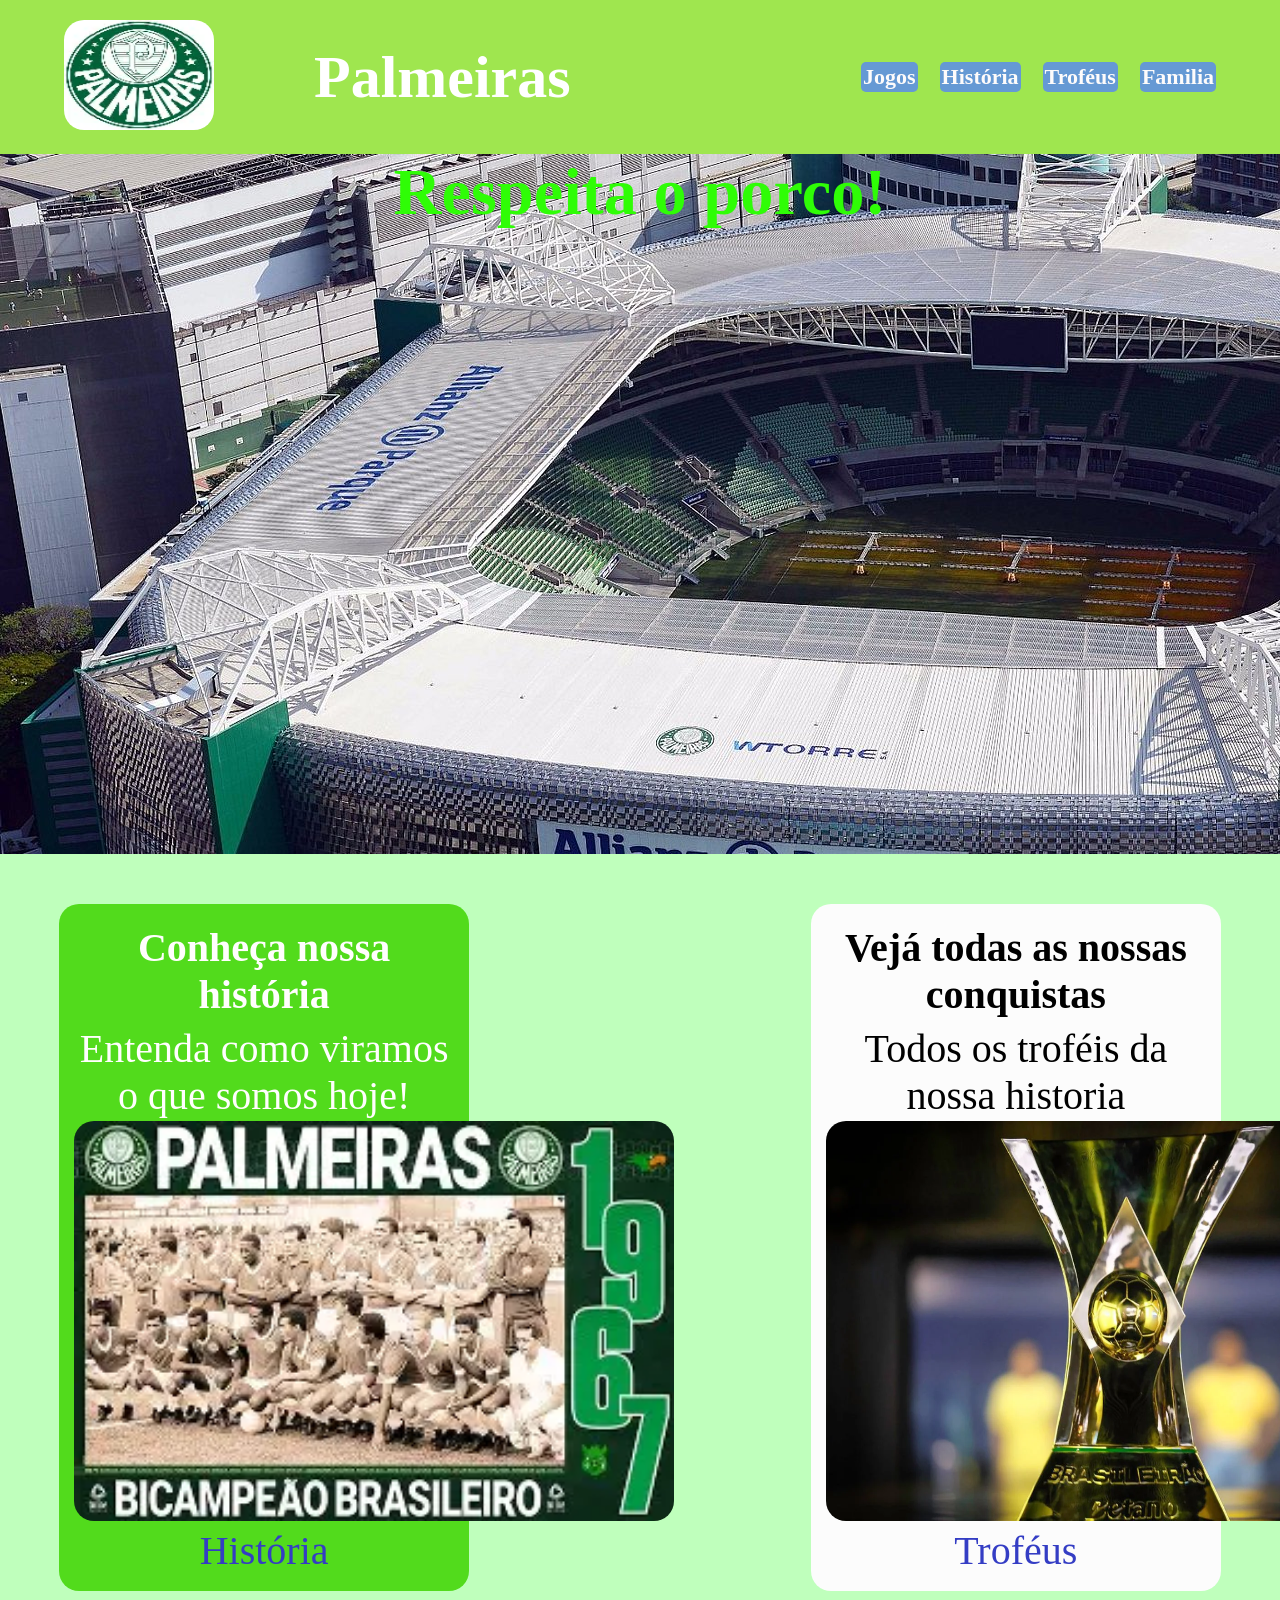
==== index.html @ 882241ef "first commit" ====
<!doctype html>
<html lang="pt-BR">
    <head>
        <meta charset="UTF-8" />
        <title>Palmeiras</title>
        <link rel="stylesheet" href="./css/style.css" />
    </head>

     <body>
 
        <header>
            <section id="">
                <img src="assets/img/logo.png" alt="logo">
            </section>
            <section id="nav">
                <h1><strong>Palmeiras</strong></h1>
               <section id="header-link">
       <a href="pages/jogos.html"><p>Jogos</p></a>
       <a href="pages/historia.html"> <p>História</p></a>
        <a href="pages/tabela.html"> <p>Troféus</p></a>
       <a href="pages/carros.html"><p>Familia</p></a>
      </section>
            </section>
        </header>
         <main>
        <section class="bum">
          <h5>Respeita o porco!</h5>
        </section>

        <section id="iu">
        <section id="historia">
        <h2>Conheça nossa história</h2>
        <p>Entenda como viramos o que somos hoje!</p>
         <article>
            <img src="assets/img/hist.png">
         </article>
           <a href="pages/historia.html"><p>História</p></a>
          </section>
         <img src="">
         <section id="ofertas">
        <h3>Vejá todas as nossas conquistas</h3>
        <p>Todos os troféis da nossa historia</p>
         <article>
            <img src="assets/img/trof.png">
         </article>
            <a href="pages/tabela.html"><p>Troféus</p></a>
           </section>
           </section>
            <hr>
        </main>
    </body>
</html>
---- css/style.css ----
* {
    padding: 0;
    margin: 0;
    box-sizing: border-box;
}
header {
    color: #ffffff;
    background-color: #9fe64f;
    display: flex;
    gap: 100px;
    flex-direction:row;
    justify-content: center;
    text-align: center;
    align-items: center;
    padding: 20px 5%;
}
a {
    text-decoration: none;
}
#header-link{
  display: flex;
  gap: 22px;
  align-items: center;
  text-decoration: none;
}

#header-link p{
 color: rgb(253, 251, 251);
 font-weight: bold;
 font-size: 22px;
 background-color: rgb(101, 153, 212);
 border-radius: 5px;
 text-decoration: none;
}

header h1 {
    text-align: center;
    font-size: 60px;
}
header img {
    width: 150px;
    height: 110px;
    border-radius: 20px;
}
#nav {
    width: 100%;
    display: flex;
    flex-direction: row;
    justify-content: space-between;
}
body {
    background-color: #beffbbf8;
}
.bum {
    font-size: 80px;
    color: rgb(47, 253, 6);
    background-color: rgb(156, 224, 255);
    text-align: center;
    height: 400px;
}
.sep {
    display: flex;
    flex-direction: row;
    flex-wrap: wrap;
}

.bum {
     background-image: url('../assets/img/buner.png');
    background-color: rgb(89, 2, 230);
    text-align: center;
    height: 700px;
}
h2 {
    font-size: 40px;
    padding: 5px;
}
h3 {
    font-size: 40px;
    padding: 5px;
}
body p {
    font-size: 40px;
    padding: 2px;
}

#ta {
    text-align: center;
     display: flex;
     align-content: center;
     justify-content: center;
     font-size: 50px;
}
#historia {
    background-color: rgb(82, 219, 28);
    border-radius: 20px;
    margin: 50px;
     padding: 15px;
     width: 32%;
     text-align: center;
     flex-direction: row;
      color: rgb(255, 254, 253);
}
#ofertas {
    background-color: rgb(252, 252, 252);
    border-radius: 20px;
    margin: 50px;
     padding: 15px;
     width: 32%;
     text-align: center;
     flex-direction: row;
     color: rgb(0, 0, 0);
}
#ofertas img{
border-radius: 20px;
height: 400px;
width: 600px;
}
#historia img{
border-radius: 20px;
height: 400px;
width: 600px;
}
#iu {
    display: flex;
    gap: 8%;
    align-items: stretch;
    justify-content: space-around
}
#iu a{
color: rgb(52, 61, 196);
text-decoration: none;
}
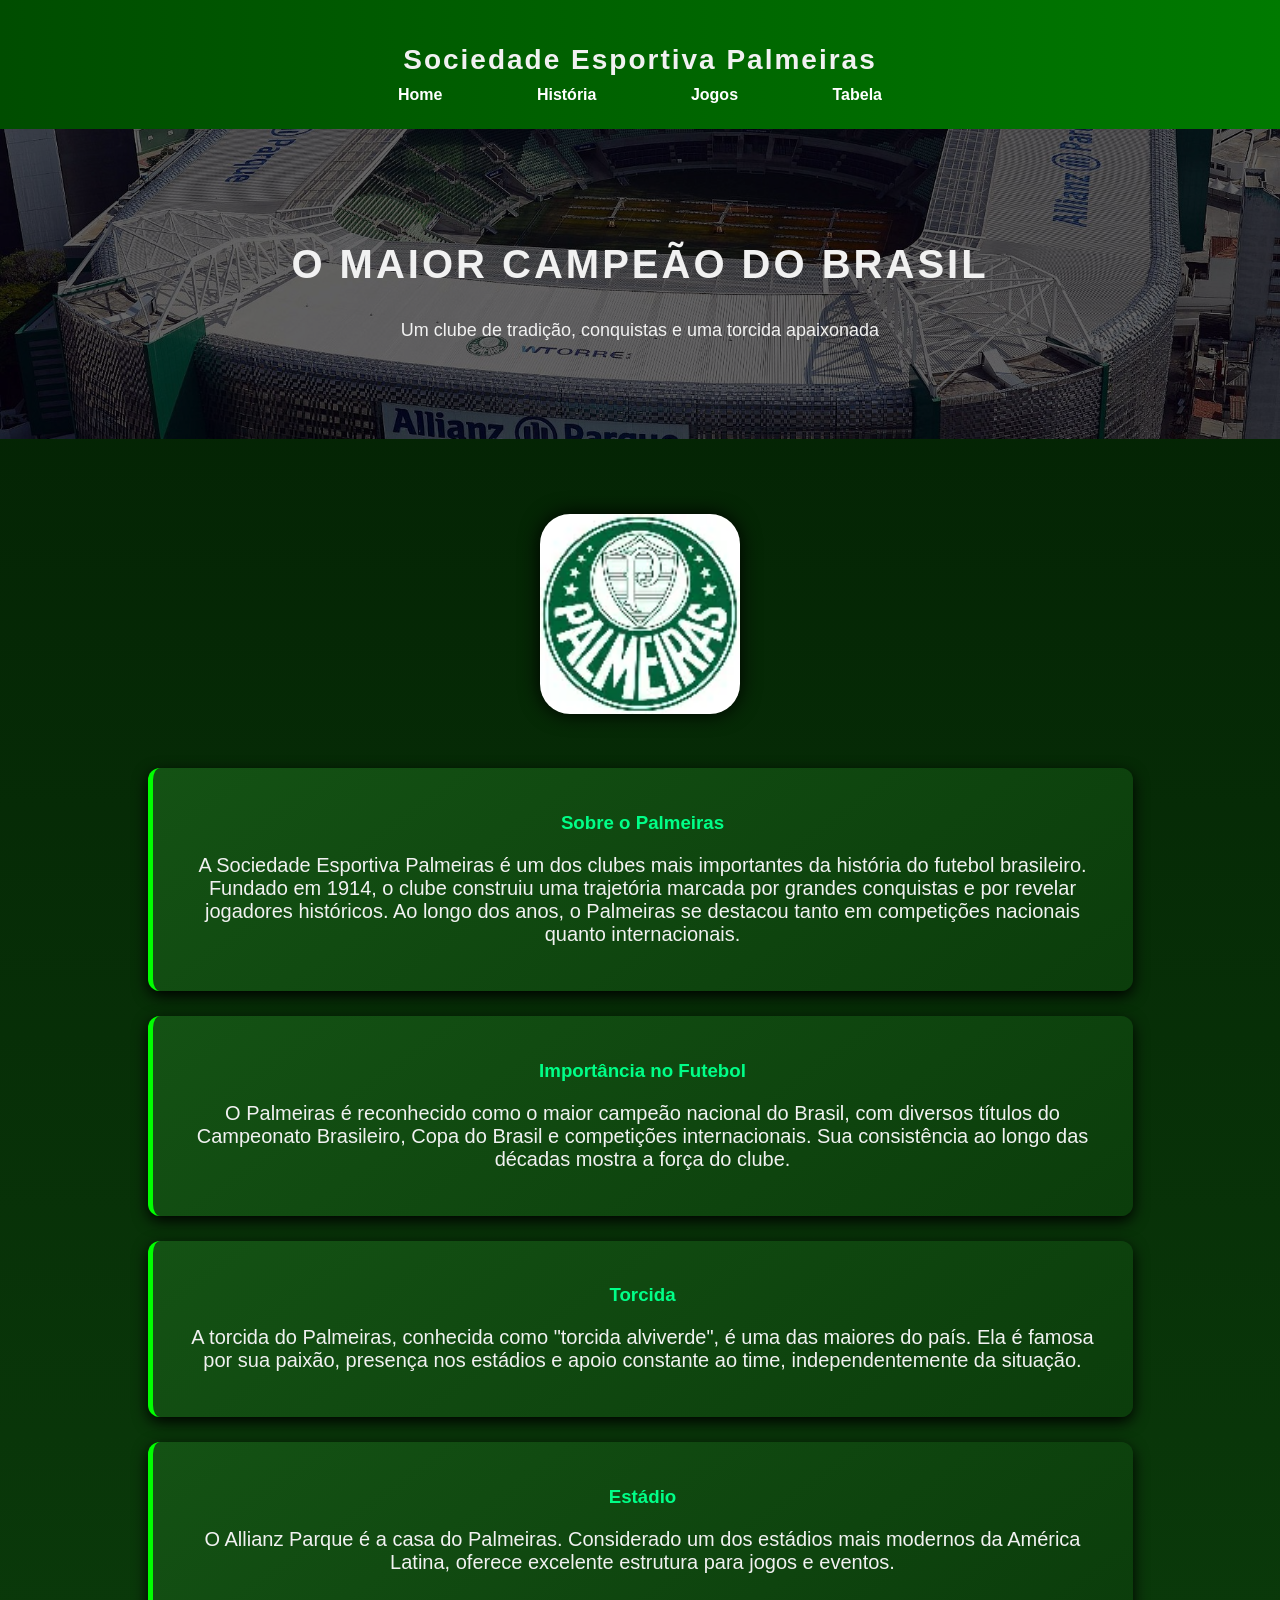
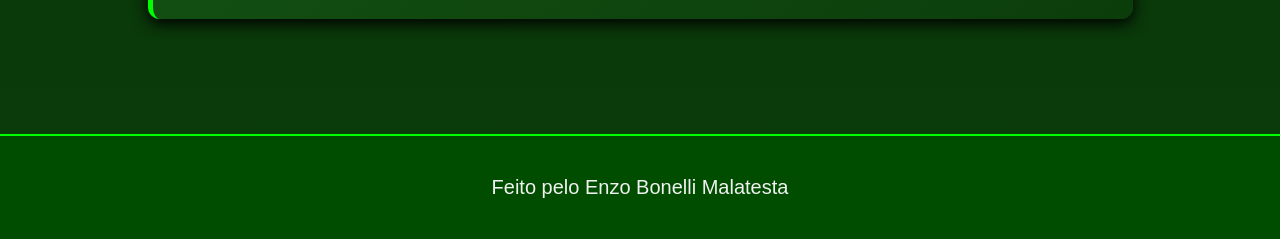
==== commit 3c5fffec: "hg" ====
--- a/index.html
+++ b/index.html
@@ -1,52 +1,71 @@
-<!doctype html>
-<html lang="pt-BR">
-    <head>
-        <meta charset="UTF-8" />
-        <title>Palmeiras</title>
-        <link rel="stylesheet" href="./css/style.css" />
-    </head>
+<!DOCTYPE html>
+<html lang="pt-br">
+<head>
+<meta charset="UTF-8">
+<title>Palmeiras</title>
+<link rel="stylesheet" href="css/style.css">
+</head>
 
-     <body>
- 
-        <header>
-            <section id="">
-                <img src="assets/img/logo.png" alt="logo">
-            </section>
-            <section id="nav">
-                <h1><strong>Palmeiras</strong></h1>
-               <section id="header-link">
-       <a href="pages/jogos.html"><p>Jogos</p></a>
-       <a href="pages/historia.html"> <p>História</p></a>
-        <a href="pages/tabela.html"> <p>Troféus</p></a>
-       <a href="pages/carros.html"><p>Familia</p></a>
-      </section>
-            </section>
-        </header>
-         <main>
-        <section class="bum">
-          <h5>Respeita o porco!</h5>
-        </section>
+<body>
 
-        <section id="iu">
-        <section id="historia">
-        <h2>Conheça nossa história</h2>
-        <p>Entenda como viramos o que somos hoje!</p>
-         <article>
-            <img src="assets/img/hist.png">
-         </article>
-           <a href="pages/historia.html"><p>História</p></a>
-          </section>
-         <img src="">
-         <section id="ofertas">
-        <h3>Vejá todas as nossas conquistas</h3>
-        <p>Todos os troféis da nossa historia</p>
-         <article>
-            <img src="assets/img/trof.png">
-         </article>
-            <a href="pages/tabela.html"><p>Troféus</p></a>
-           </section>
-           </section>
-            <hr>
-        </main>
-    </body>
+<header>
+<h1>Sociedade Esportiva Palmeiras</h1>
+<nav>
+<a href="index.html">Home</a>
+<a href="pages/historia.html">História</a>
+<a href="pages/jogos.html">Jogos</a>
+<a href="pages/tabela.html">Tabela</a>
+</nav>
+</header>
+
+<section class="hero">
+<h2>O Maior Campeão do Brasil</h2>
+<p>Um clube de tradição, conquistas e uma torcida apaixonada</p>
+</section>
+
+<div class="container">
+
+<img src="assets/img/logo.png">
+
+<div class="card">
+<h3>Sobre o Palmeiras</h3>
+<p>
+A Sociedade Esportiva Palmeiras é um dos clubes mais importantes da história do futebol brasileiro.
+Fundado em 1914, o clube construiu uma trajetória marcada por grandes conquistas e por revelar
+jogadores históricos. Ao longo dos anos, o Palmeiras se destacou tanto em competições nacionais quanto internacionais.
+</p>
+</div>
+
+<div class="card">
+<h3>Importância no Futebol</h3>
+<p>
+O Palmeiras é reconhecido como o maior campeão nacional do Brasil, com diversos títulos do Campeonato Brasileiro,
+Copa do Brasil e competições internacionais. Sua consistência ao longo das décadas mostra a força do clube.
+</p>
+</div>
+
+<div class="card">
+<h3>Torcida</h3>
+<p>
+A torcida do Palmeiras, conhecida como "torcida alviverde", é uma das maiores do país.
+Ela é famosa por sua paixão, presença nos estádios e apoio constante ao time,
+independentemente da situação.
+</p>
+</div>
+
+<div class="card">
+<h3>Estádio</h3>
+<p>
+O Allianz Parque é a casa do Palmeiras. Considerado um dos estádios mais modernos da América Latina,
+oferece excelente estrutura para jogos e eventos.
+</p>
+</div>
+
+</div>
+
+<footer>
+<p>Feito pelo Enzo Bonelli Malatesta</p>
+</footer>
+
+</body>
 </html>
--- a/css/style.css
+++ b/css/style.css
@@ -1,132 +1,116 @@
-* {
-    padding: 0;
+body {
     margin: 0;
-    box-sizing: border-box;
-}
-header {
-    color: #ffffff;
-    background-color: #9fe64f;
-    display: flex;
-    gap: 100px;
-    flex-direction:row;
-    justify-content: center;
-    text-align: center;
-    align-items: center;
-    padding: 20px 5%;
-}
-a {
-    text-decoration: none;
-}
-#header-link{
-  display: flex;
-  gap: 22px;
-  align-items: center;
-  text-decoration: none;
+    font-family: 'Segoe UI', Arial, sans-serif;
+    background: linear-gradient(180deg, #021d02, #0b3d0b);
+    color: #f1f1f1;
 }
 
-#header-link p{
- color: rgb(253, 251, 251);
- font-weight: bold;
- font-size: 22px;
- background-color: rgb(101, 153, 212);
- border-radius: 5px;
- text-decoration: none;
+/* HEADER */
+header {
+    background: linear-gradient(90deg, #004d00, #007a00);
+    padding: 25px;
+    text-align: center;
+    box-shadow: 0 3px 10px black;
 }
 
 header h1 {
-    text-align: center;
-    font-size: 60px;
-}
-header img {
-    width: 150px;
-    height: 110px;
-    border-radius: 20px;
-}
-#nav {
-    width: 100%;
-    display: flex;
-    flex-direction: row;
-    justify-content: space-between;
-}
-body {
-    background-color: #beffbbf8;
-}
-.bum {
-    font-size: 80px;
-    color: rgb(47, 253, 6);
-    background-color: rgb(156, 224, 255);
-    text-align: center;
-    height: 400px;
-}
-.sep {
-    display: flex;
-    flex-direction: row;
-    flex-wrap: wrap;
+    margin-bottom: 10px;
+    font-size: 28px;
+    letter-spacing: 2px;
 }
 
-.bum {
-     background-image: url('../assets/img/buner.png');
-    background-color: rgb(89, 2, 230);
-    text-align: center;
-    height: 700px;
-}
-h2 {
-    font-size: 40px;
-    padding: 5px;
-}
-h3 {
-    font-size: 40px;
-    padding: 5px;
-}
-body p {
-    font-size: 40px;
-    padding: 2px;
+/* NAV */
+nav a {
+    color: #fff;
+    margin: 0 15px;
+    text-decoration: none;
+    font-weight: bold;
+    position: relative;
 }
 
-#ta {
+nav a::after {
+    content: "";
+    width: 0%;
+    height: 2px;
+    background: yellow;
+    position: absolute;
+    left: 0;
+    bottom: -5px;
+    transition: 0.3s;
+}
+
+nav a:hover::after {
+    width: 100%;
+}
+
+/* HERO */
+.hero {
+    background: linear-gradient(rgba(0,0,0,0.6), rgba(0,0,0,0.6)),
+    url('../assets/img/buner.png') center/cover;
+    padding: 80px 20px;
     text-align: center;
-     display: flex;
-     align-content: center;
-     justify-content: center;
-     font-size: 50px;
 }
-#historia {
-    background-color: rgb(82, 219, 28);
-    border-radius: 20px;
-    margin: 50px;
-     padding: 15px;
-     width: 32%;
-     text-align: center;
-     flex-direction: row;
-      color: rgb(255, 254, 253);
+
+.hero h2 {
+    font-size: 40px;
+    text-transform: uppercase;
+    letter-spacing: 3px;
 }
-#ofertas {
-    background-color: rgb(252, 252, 252);
-    border-radius: 20px;
-    margin: 50px;
-     padding: 15px;
-     width: 32%;
-     text-align: center;
-     flex-direction: row;
-     color: rgb(0, 0, 0);
+
+.hero p {
+    margin-top: 10px;
+    font-size: 18px;
 }
-#ofertas img{
-border-radius: 20px;
-height: 400px;
-width: 600px;
+
+/* CONTAINER */
+.container {
+    padding: 50px 20px;
+    text-align: center;
 }
-#historia img{
-border-radius: 20px;
-height: 400px;
-width: 600px;
+
+/* CARDS */
+.card {
+    background: linear-gradient(145deg, #145214, #0b3d0b);
+    margin: 25px auto;
+    padding: 25px;
+    width: 75%;
+    border-radius: 12px;
+    box-shadow: 0 5px 15px black;
+    transition: 0.3s;
+    border-left: 5px solid #00ff00;
 }
-#iu {
-    display: flex;
-    gap: 8%;
-    align-items: stretch;
-    justify-content: space-around
+
+.card:hover {
+    transform: translateY(-8px) scale(1.02);
+    box-shadow: 0 10px 25px black;
 }
-#iu a{
-color: rgb(52, 61, 196);
-text-decoration: none;
+
+.card h3 {
+    margin-bottom: 10px;
+    color: #00ff88;
+}
+
+/* IMAGEM */
+img {
+    width: 200px;
+    margin: 25px 0;
+    border-radius: 30px;
+    filter: drop-shadow(0 0 10px black);
+}
+
+/* FOOTER */
+footer {
+    background: #004d00;
+    text-align: center;
+    padding: 20px;
+    margin-top: 40px;
+    border-top: 2px solid #00ff00;
+}
+a {
+     text-decoration: none;
+    color: #fff;
+    padding: 30px;
+}
+p{
+    font-size: 20px;
 }
